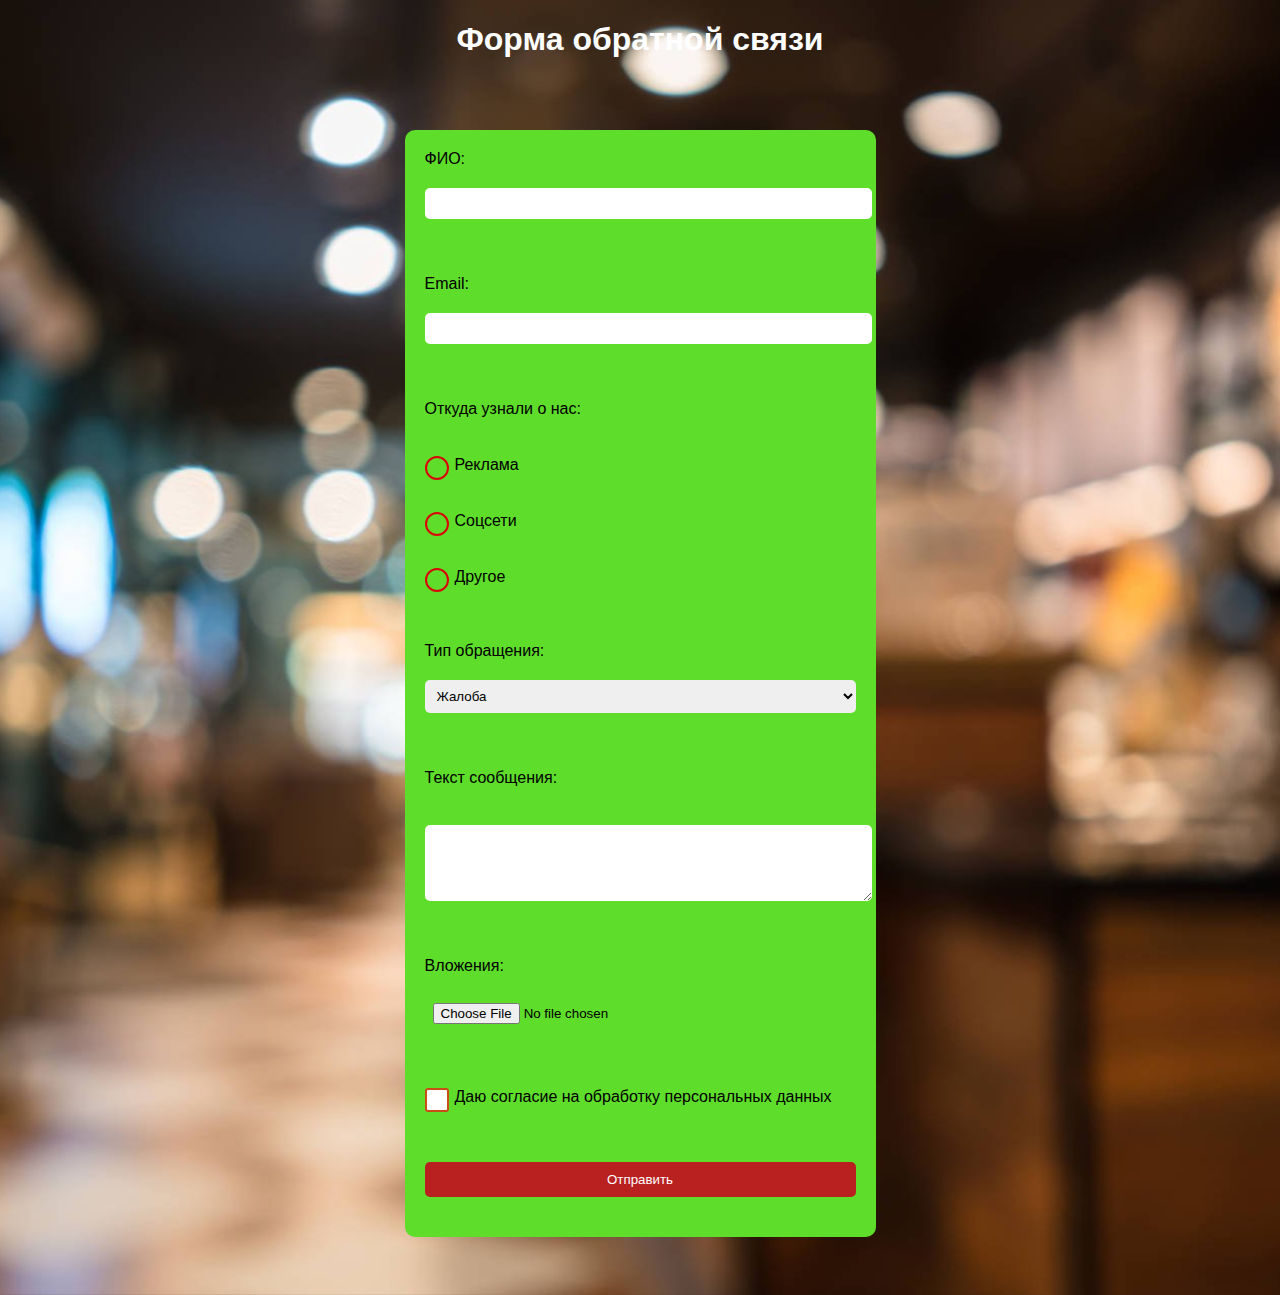
==== 2lab/2lab.html @ 0b511a88 "добавил 3 лабы" ====
<!DOCTYPE html>
<html lang="ru">
<head>
    <meta charset="UTF-8">
    <meta name="viewport" content="width=device-width, initial-scale=1.0">
    <title>Форма обратной связи</title>
    <link rel="stylesheet" href="style2.css">
</head>
<body>
    <h1>Форма обратной связи</h1>
    <form action="#" method="POST">
        <label for="name">ФИО:</label>
        <input type="text" id="name" name="name" required><br><br>
        
        <label for="email">Email:</label>
        <input type="email" id="email" name="email" required><br><br>
        
        <label>Откуда узнали о нас:</label><br>
        <input type="radio" id="radio1" name="source" value="Реклама"> <label for="radio1">Реклама</label><br>
        <input type="radio" id="radio2" name="source" value="Соцсети"> <label for="radio2">Соцсети</label><br>
        <input type="radio" id="radio3" name="source" value="Другое"> <label for="radio3">Другое</label><br><br>
        
        <label for="type">Тип обращения:</label>
        <select id="type" name="type" required>
            <option value="Жалоба">Жалоба</option>
            <option value="Предложение">Предложение</option>
        </select><br><br>
        
        <label for="message">Текст сообщения:</label><br>
        <textarea id="message" name="message" rows="4" cols="50" required></textarea><br><br>
        
        <label for="attachment">Вложения:</label>
        <input type="file" id="attachment" name="attachment"><br><br>
        
        <input type="checkbox" id="consent" name="consent" required>
        <label for="consent">Даю согласие на обработку персональных данных</label><br><br>
        
        <input type="submit" value="Отправить">
    </form>
</body>
</html>
---- 2lab/style2.css ----
body {
    font-family: Arial, sans-serif;
    text-align: center;
    background-image: url('background.jpg'); 
    background-size: cover;
    background-position: center;
    color: white;
}

form {
    display: inline-block;
    text-align: left;
    background-color: rgb(94, 221, 43);
    padding: 20px;
    border-radius: 10px;
    margin: 50px auto;
}

label, input, select, textarea {
    display: block;
    margin-bottom: 20px;
    color: black;
}

input, select, textarea {
    width: 100%;
    padding: 8px;
    border: none;
    border-radius: 5px;
}

input[type="submit"] {
    background-color: #b92121;
    color: rgb(255, 255, 255);
    padding: 10px 20px;
    border: none;
    border-radius: 5px;
    cursor: pointer;
}
/*цвет кнопки"Отправить"*/
input[type="submit"]:hover {
    background-color: #0d6b05;
}


/* Скрываем дефолтные радиокнопки */
input[type="radio"] {
    display: none;
}

/* Создаем стилизованные радиокнопки */
input[type="radio"] + label {
    position: relative;
    padding-left: 30px; /* Расстояние между радиокнопкой и текстом */
    cursor: pointer;
}

input[type="radio"] + label:before {
    content: "";
    position: absolute;
    left: 0;
    top: 0;
    width: 20px; 
    height: 20px; 
    border: 2px solid rgb(219, 6, 6); 
    border-radius: 50%; 
}

/* Когда радиокнопка выбрана, меняем фон кастомной радиокнопки */
input[type="radio"]:checked + label:before {
    background-color: blue; 
}
input[type="checkbox"] {
    display: none; 
}

input[type="checkbox"] + label {
    position: relative;
    padding-left: 30px;
    cursor: pointer;
}

input[type="checkbox"] + label:before {
    content: "";
    position: absolute;
    left: 0;
    top: 0;
    width: 20px;
    height: 20px;
    border: 2px solid #c84e16;
    background-color: white;
    border-radius: 3px;
}

input[type="checkbox"]:checked + label:before {
    background-color:blue;
    border: 2px solid rgb(223, 75, 17);
}
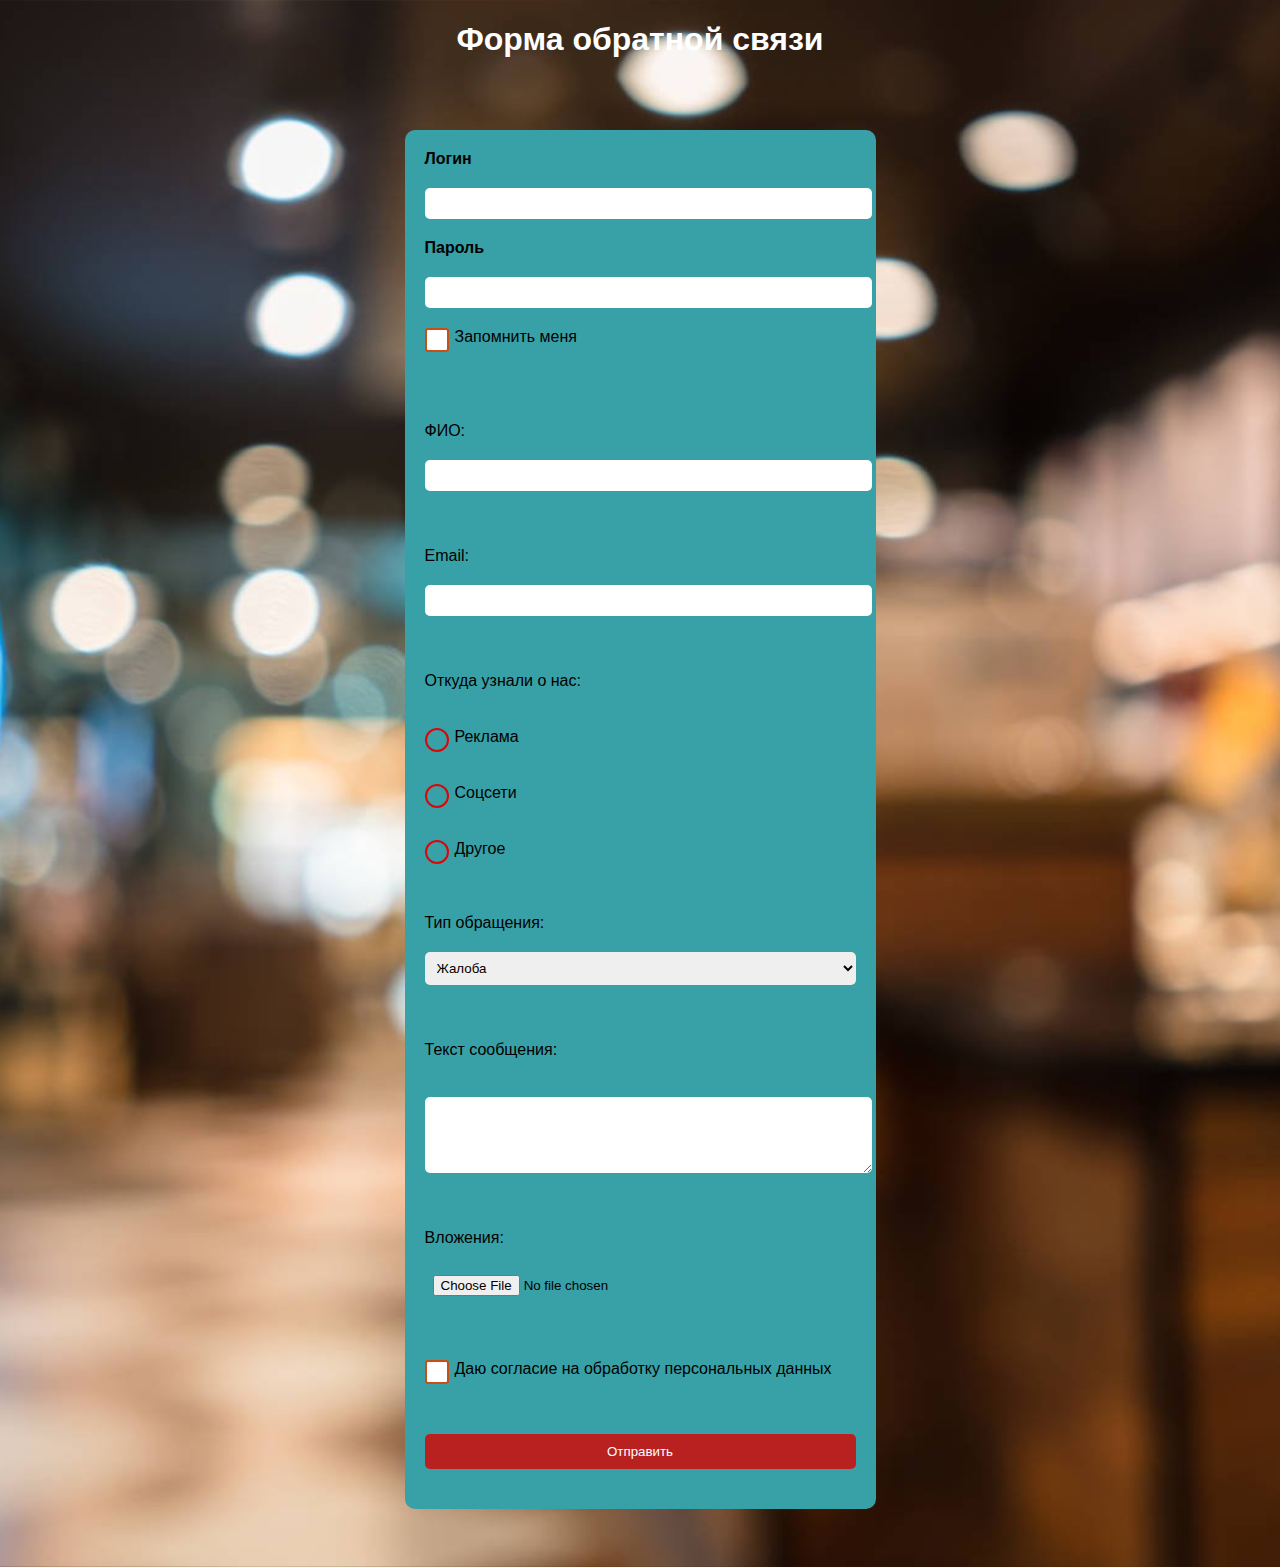
==== commit 8af63e70: "ошибки 2 лабы" ====
--- a/2lab/2lab.html
+++ b/2lab/2lab.html
@@ -8,7 +8,19 @@
 </head>
 <body>
     <h1>Форма обратной связи</h1>
-    <form action="#" method="POST">
+    <form action="https://httpbin.org/post" method="POST">
+        <div class="container">
+            <label for="uname"><b>Логин</b></label>
+            <input type="text"  name="uname" required>
+        
+            <label for="psw"><b>Пароль</b></label>
+            <input type="password"  name="psw" required>
+                
+            <label>
+                <input type="checkbox" id="remember" name="remember" required>
+                <label for="remember">Запомнить меня</label><br><br>
+            </label>
+          </div>
         <label for="name">ФИО:</label>
         <input type="text" id="name" name="name" required><br><br>
         
@@ -16,14 +28,14 @@
         <input type="email" id="email" name="email" required><br><br>
         
         <label>Откуда узнали о нас:</label><br>
-        <input type="radio" id="radio1" name="source" value="Реклама"> <label for="radio1">Реклама</label><br>
-        <input type="radio" id="radio2" name="source" value="Соцсети"> <label for="radio2">Соцсети</label><br>
-        <input type="radio" id="radio3" name="source" value="Другое"> <label for="radio3">Другое</label><br><br>
+        <input type="radio" id="radio1" name="source" value="advertisement"> <label for="radio1">Реклама</label><br>
+        <input type="radio" id="radio2" name="source" value="social networks"> <label for="radio2">Соцсети</label><br>
+        <input type="radio" id="radio3" name="source" value="other"> <label for="radio3">Другое</label><br><br>
         
         <label for="type">Тип обращения:</label>
         <select id="type" name="type" required>
-            <option value="Жалоба">Жалоба</option>
-            <option value="Предложение">Предложение</option>
+            <option value="complaint">Жалоба</option>
+            <option value="proposal">Предложение</option>
         </select><br><br>
         
         <label for="message">Текст сообщения:</label><br>
--- a/2lab/style2.css
+++ b/2lab/style2.css
@@ -4,13 +4,13 @@
     background-image: url('background.jpg'); 
     background-size: cover;
     background-position: center;
-    color: white;
+    color: rgb(255, 255, 255);
 }
 
 form {
     display: inline-block;
     text-align: left;
-    background-color: rgb(94, 221, 43);
+    background-color: rgb(56, 160, 167);
     padding: 20px;
     border-radius: 10px;
     margin: 50px auto;
@@ -39,7 +39,7 @@
 }
 /*цвет кнопки"Отправить"*/
 input[type="submit"]:hover {
-    background-color: #0d6b05;
+    background-color: #1c1d1ca4;
 }
 
 
@@ -68,7 +68,7 @@
 
 /* Когда радиокнопка выбрана, меняем фон кастомной радиокнопки */
 input[type="radio"]:checked + label:before {
-    background-color: blue; 
+    background-color: rgb(15, 206, 25); 
 }
 input[type="checkbox"] {
     display: none; 
@@ -93,6 +93,6 @@
 }
 
 input[type="checkbox"]:checked + label:before {
-    background-color:blue;
+    background-color:rgb(225, 240, 12);
     border: 2px solid rgb(223, 75, 17);
 }
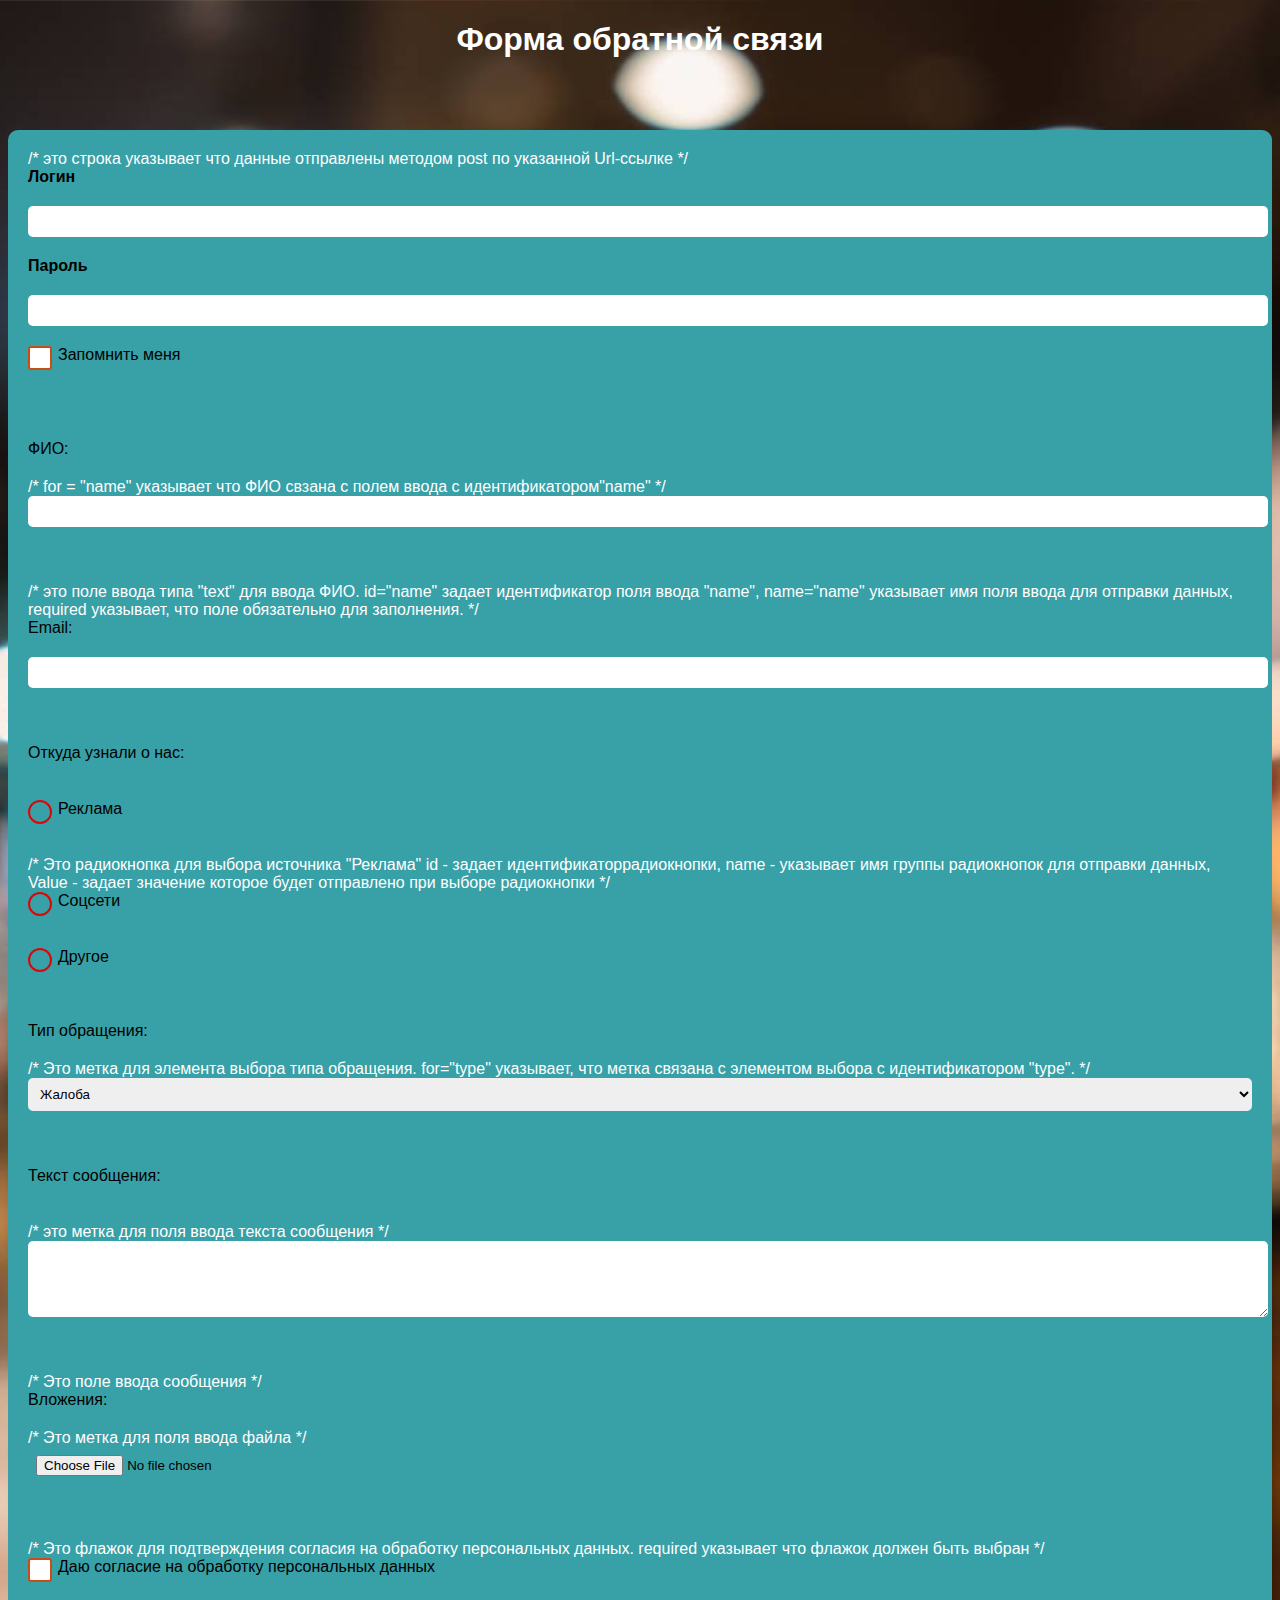
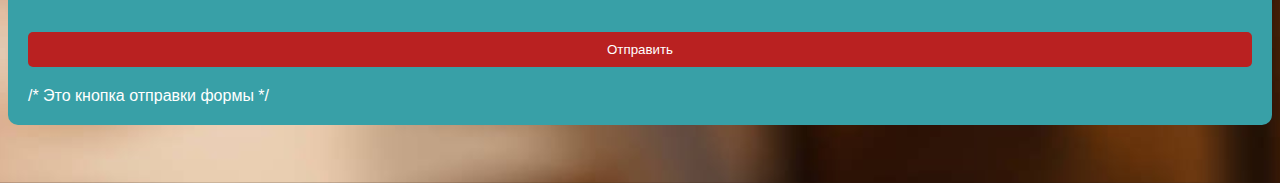
==== commit 0825ca54: "Исправил 2 лабу" ====
--- a/2lab/2lab.html
+++ b/2lab/2lab.html
@@ -8,7 +8,7 @@
 </head>
 <body>
     <h1>Форма обратной связи</h1>
-    <form action="https://httpbin.org/post" method="POST">
+    <form action="https://httpbin.org/post" method="post"> /* это строка указывает что данные отправлены методом post  по указанной Url-ссылке */
         <div class="container">
             <label for="uname"><b>Логин</b></label>
             <input type="text"  name="uname" required>
@@ -21,33 +21,35 @@
                 <label for="remember">Запомнить меня</label><br><br>
             </label>
           </div>
-        <label for="name">ФИО:</label>
-        <input type="text" id="name" name="name" required><br><br>
+        <label for="name">ФИО:</label> /* for = "name" указывает что ФИО свзана с полем ввода с идентификатором"name" */
+        <input type="text" id="name" name="name" required><br><br>/* это поле ввода типа "text" для ввода ФИО. id="name" задает идентификатор поля ввода "name", name="name" указывает имя поля ввода для отправки данных, required указывает, что поле обязательно для заполнения. */
         
         <label for="email">Email:</label>
         <input type="email" id="email" name="email" required><br><br>
         
         <label>Откуда узнали о нас:</label><br>
-        <input type="radio" id="radio1" name="source" value="advertisement"> <label for="radio1">Реклама</label><br>
-        <input type="radio" id="radio2" name="source" value="social networks"> <label for="radio2">Соцсети</label><br>
+        <input type="radio" id="radio1" name="source" value="advertisement"> <label for="radio1">Реклама</label><br> /* Это радиокнопка для выбора источника "Реклама" id - задает идентификаторрадиокнопки, name -  указывает имя группы радиокнопок для отправки данных, Value - задает значение которое будет отправлено при выборе радиокнопки */
+        <input type="radio" id="radio2" name="source" value="social networks"> <label for="radio2">Соцсети</label><br> 
         <input type="radio" id="radio3" name="source" value="other"> <label for="radio3">Другое</label><br><br>
         
-        <label for="type">Тип обращения:</label>
+        <label for="type">Тип обращения:</label>/* Это метка для элемента выбора типа обращения. for="type" указывает, что метка связана с элементом выбора с идентификатором "type". */
         <select id="type" name="type" required>
-            <option value="complaint">Жалоба</option>
+            <option value="complaint">Жалоба</option>/* это опции выбора внутри элемента SELECT. Значение каждой опции указывается в атибуте VALUE*/
             <option value="proposal">Предложение</option>
+            <option value="question">Вопрос</option>
+            <option value="question">Благодарность</option>
+            <option value="question">Другое</option>
         </select><br><br>
         
-        <label for="message">Текст сообщения:</label><br>
-        <textarea id="message" name="message" rows="4" cols="50" required></textarea><br><br>
-        
-        <label for="attachment">Вложения:</label>
+        <label for="message">Текст сообщения:</label><br>/* это метка для поля ввода текста сообщения */
+        <textarea id="message" name="message" rows="4" cols="50" required></textarea><br><br>/* Это поле  ввода сообщения */
+        <label for="attachment">Вложения:</label> /* Это метка для поля ввода файла */
         <input type="file" id="attachment" name="attachment"><br><br>
         
-        <input type="checkbox" id="consent" name="consent" required>
+        <input type="checkbox" id="consent" name="consent" required> /* Это флажок для подтверждения согласия на обработку персональных данных. required указывает что флажок должен быть выбран */
         <label for="consent">Даю согласие на обработку персональных данных</label><br><br>
         
-        <input type="submit" value="Отправить">
+        <input type="submit" value="Отправить"> /* Это кнопка отправки формы */
     </form>
 </body>
 </html>
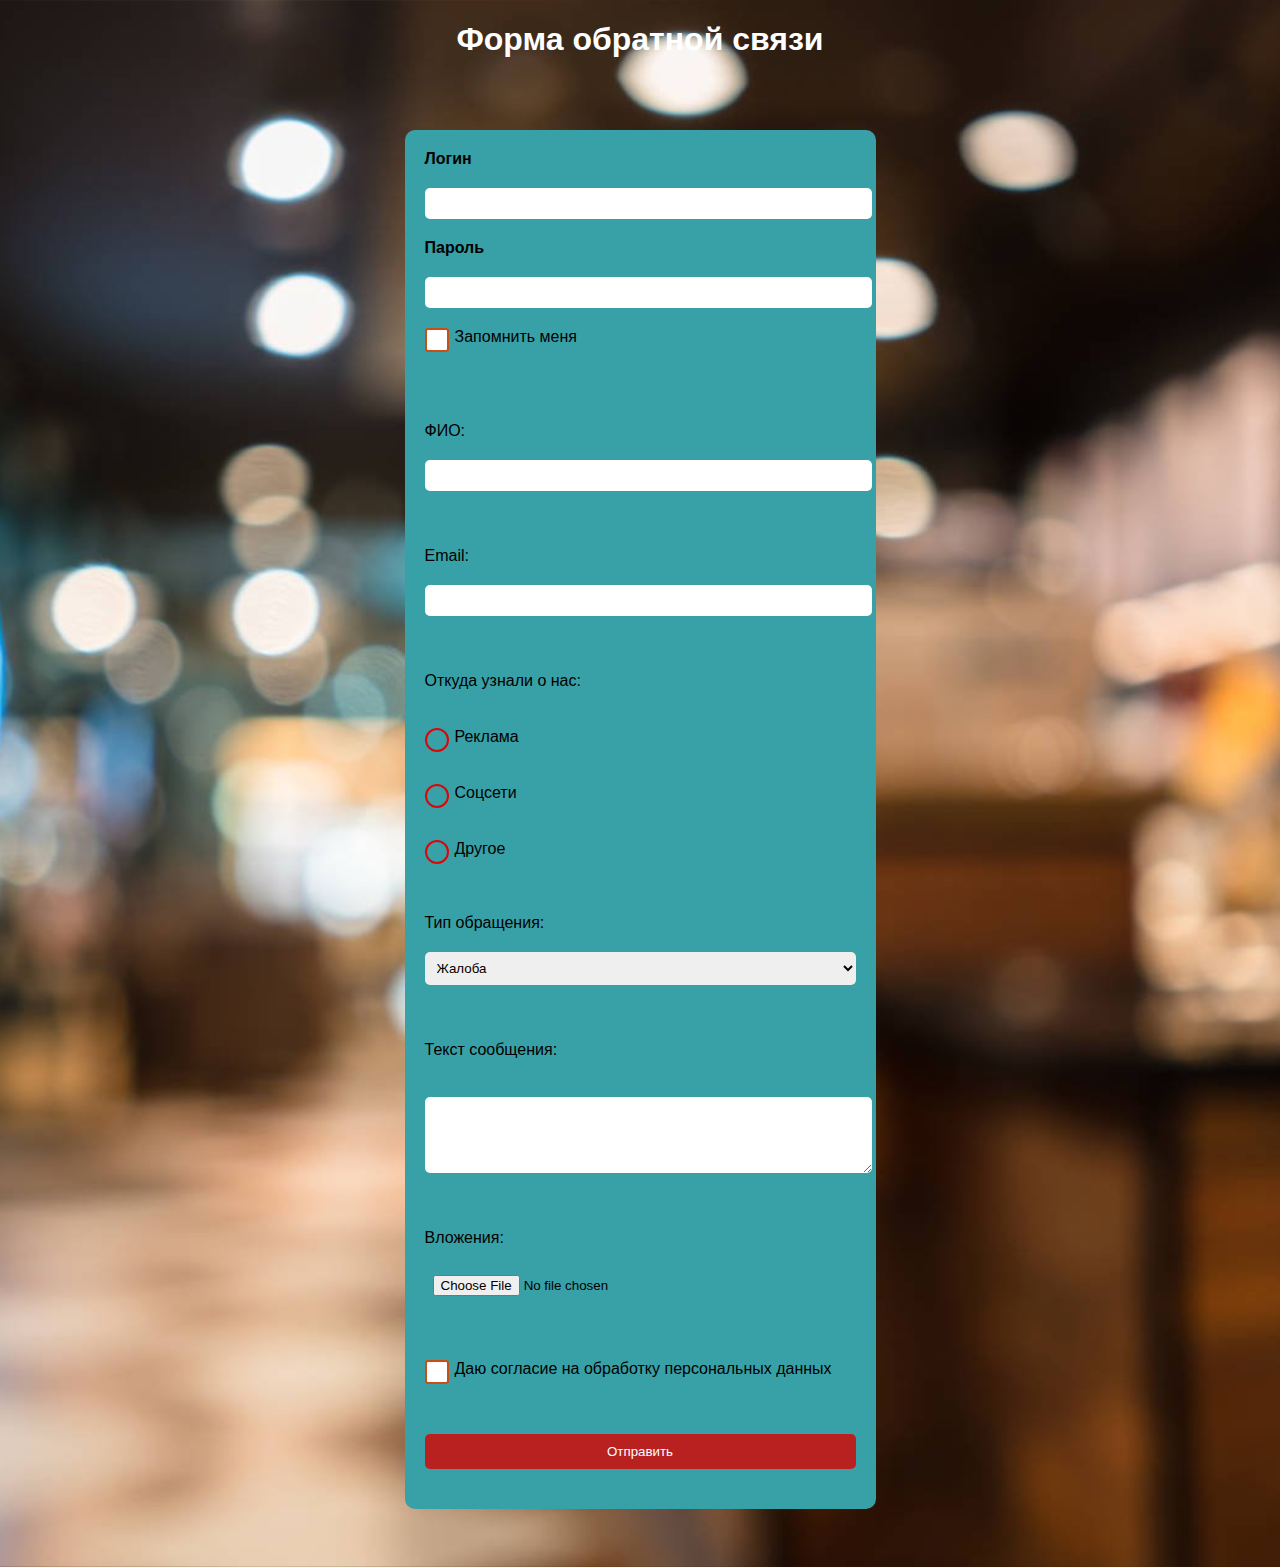
==== commit aec34d99: "Коментарии к 2 лабе" ====
--- a/2lab/2lab.html
+++ b/2lab/2lab.html
@@ -8,8 +8,8 @@
 </head>
 <body>
     <h1>Форма обратной связи</h1>
-    <form action="https://httpbin.org/post" method="post"> /* это строка указывает что данные отправлены методом post  по указанной Url-ссылке */
-        <div class="container">
+    <form method="post" action="https://httpbin.org/post" enctype="multipart/form-data"> <!-- это строка указывает что данные отправлены методом post  по указанной Url-ссылке -->
+        <div class="container">                                                          <!-- multipart/form-data -- это тип контента для отпарвки файлов и других бинарных данный через Http-запрос-->
             <label for="uname"><b>Логин</b></label>
             <input type="text"  name="uname" required>
         
@@ -21,35 +21,35 @@
                 <label for="remember">Запомнить меня</label><br><br>
             </label>
           </div>
-        <label for="name">ФИО:</label> /* for = "name" указывает что ФИО свзана с полем ввода с идентификатором"name" */
-        <input type="text" id="name" name="name" required><br><br>/* это поле ввода типа "text" для ввода ФИО. id="name" задает идентификатор поля ввода "name", name="name" указывает имя поля ввода для отправки данных, required указывает, что поле обязательно для заполнения. */
+        <label for="name">ФИО:</label> <!-- for = "name" указывает что ФИО свзана с полем ввода с идентификатором"name" -->
+        <input type="text" id="name" name="name" required><br><br><!-- это поле ввода типа "text" для ввода ФИО. id="name" задает идентификатор поля ввода "name", name="name" указывает имя поля ввода для отправки данных, required указывает, что поле обязательно для заполнения. -->
         
         <label for="email">Email:</label>
         <input type="email" id="email" name="email" required><br><br>
         
         <label>Откуда узнали о нас:</label><br>
-        <input type="radio" id="radio1" name="source" value="advertisement"> <label for="radio1">Реклама</label><br> /* Это радиокнопка для выбора источника "Реклама" id - задает идентификаторрадиокнопки, name -  указывает имя группы радиокнопок для отправки данных, Value - задает значение которое будет отправлено при выборе радиокнопки */
+        <input type="radio" id="radio1" name="source" value="advertisement"> <label for="radio1">Реклама</label><br> <!-- Это радиокнопка для выбора источника "Реклама" id - задает идентификаторрадиокнопки, name -  указывает имя группы радиокнопок для отправки данных, Value - задает значение которое будет отправлено при выборе радиокнопки -->
         <input type="radio" id="radio2" name="source" value="social networks"> <label for="radio2">Соцсети</label><br> 
         <input type="radio" id="radio3" name="source" value="other"> <label for="radio3">Другое</label><br><br>
         
-        <label for="type">Тип обращения:</label>/* Это метка для элемента выбора типа обращения. for="type" указывает, что метка связана с элементом выбора с идентификатором "type". */
+        <label for="type">Тип обращения:</label><!-- Это метка для элемента выбора типа обращения. for="type" указывает, что метка связана с элементом выбора с идентификатором "type". -->
         <select id="type" name="type" required>
-            <option value="complaint">Жалоба</option>/* это опции выбора внутри элемента SELECT. Значение каждой опции указывается в атибуте VALUE*/
+            <option value="complaint">Жалоба</option><!-- это опции выбора внутри элемента SELECT. Значение каждой опции указывается в атибуте VALUE-->
             <option value="proposal">Предложение</option>
             <option value="question">Вопрос</option>
             <option value="question">Благодарность</option>
             <option value="question">Другое</option>
         </select><br><br>
         
-        <label for="message">Текст сообщения:</label><br>/* это метка для поля ввода текста сообщения */
-        <textarea id="message" name="message" rows="4" cols="50" required></textarea><br><br>/* Это поле  ввода сообщения */
-        <label for="attachment">Вложения:</label> /* Это метка для поля ввода файла */
+        <label for="message">Текст сообщения:</label><br><!--это метка для поля ввода текста сообщения -->
+        <textarea id="message" name="message" rows="4" cols="50" required></textarea><br><br><!-- Это поле  ввода сообщения -->
+        <label for="attachment">Вложения:</label> <!-- Это метка для поля ввода файла -->
         <input type="file" id="attachment" name="attachment"><br><br>
         
-        <input type="checkbox" id="consent" name="consent" required> /* Это флажок для подтверждения согласия на обработку персональных данных. required указывает что флажок должен быть выбран */
+        <input type="checkbox" id="consent" name="consent" required> <!-- Это флажок для подтверждения согласия на обработку персональных данных. required указывает что флажок должен быть выбран -->
         <label for="consent">Даю согласие на обработку персональных данных</label><br><br>
         
-        <input type="submit" value="Отправить"> /* Это кнопка отправки формы */
+        <input type="submit" value="Отправить"> <!-- Это кнопка отправки формы -->
     </form>
 </body>
 </html>
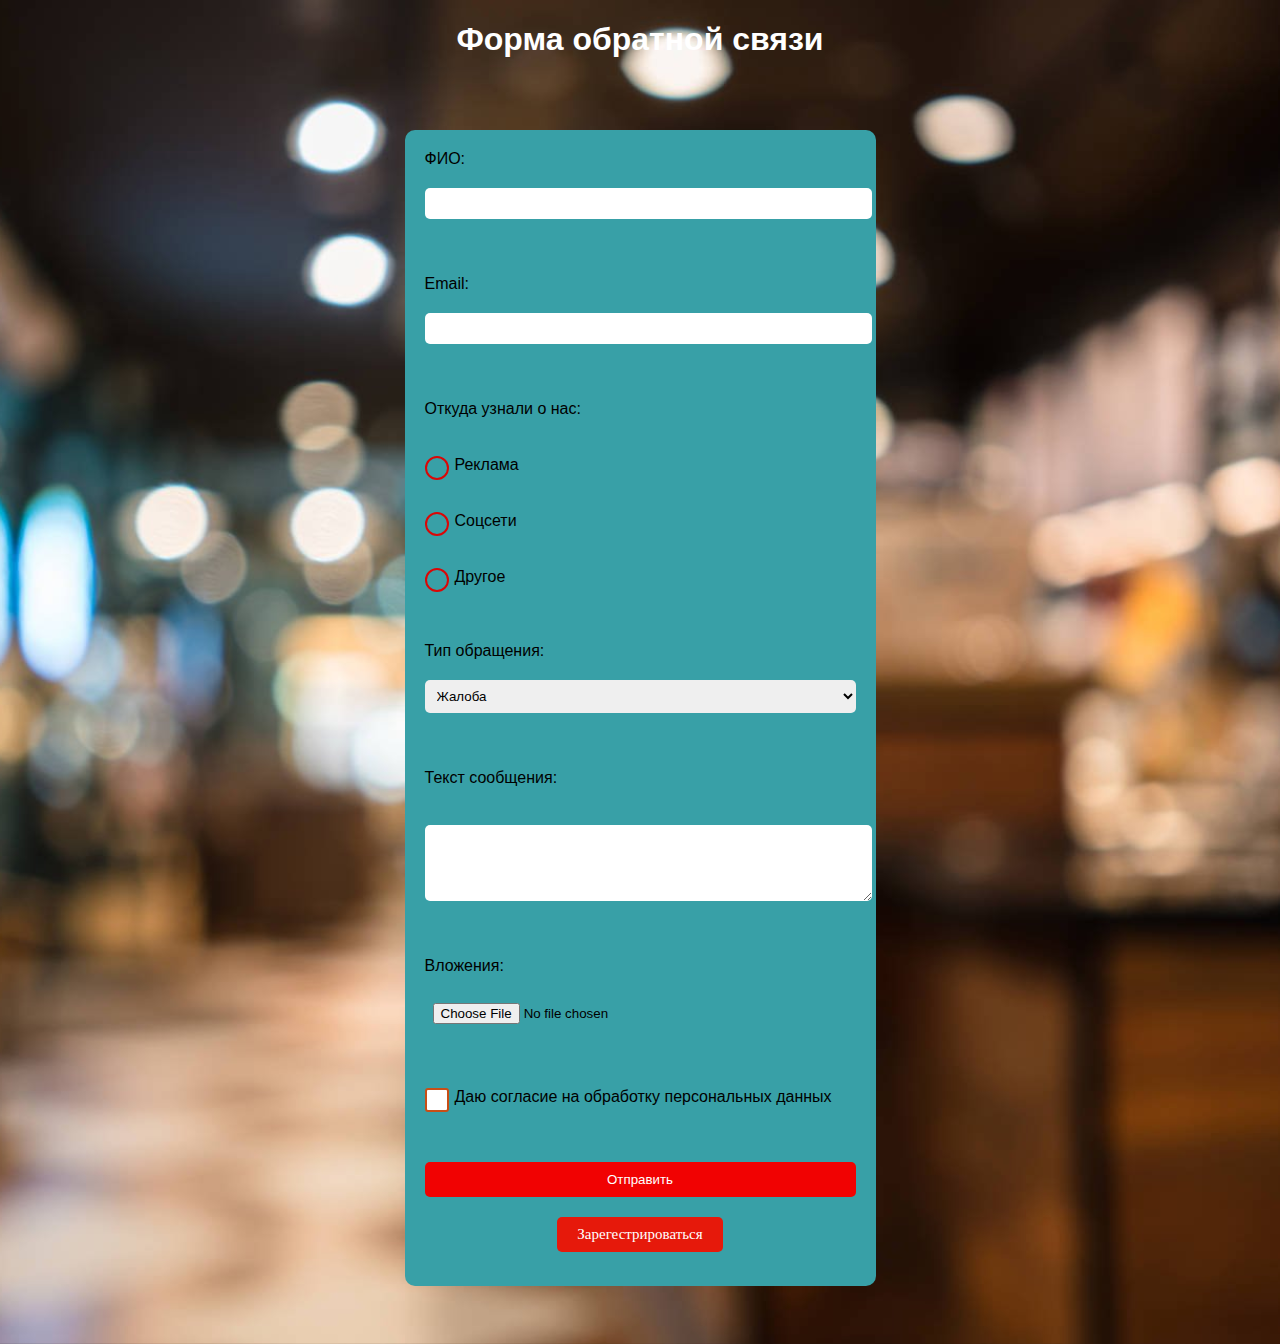
==== commit b07372fc: "Переделал 2 лабу" ====
--- a/2lab/2lab.html
+++ b/2lab/2lab.html
@@ -8,19 +8,7 @@
 </head>
 <body>
     <h1>Форма обратной связи</h1>
-    <form method="post" action="https://httpbin.org/post" enctype="multipart/form-data"> <!-- это строка указывает что данные отправлены методом post  по указанной Url-ссылке -->
-        <div class="container">                                                          <!-- multipart/form-data -- это тип контента для отпарвки файлов и других бинарных данный через Http-запрос-->
-            <label for="uname"><b>Логин</b></label>
-            <input type="text"  name="uname" required>
-        
-            <label for="psw"><b>Пароль</b></label>
-            <input type="password"  name="psw" required>
-                
-            <label>
-                <input type="checkbox" id="remember" name="remember" required>
-                <label for="remember">Запомнить меня</label><br><br>
-            </label>
-          </div>
+    <form method="post" action="https://httpbin.org/post" enctype="multipart/form-data" > <!-- это строка указывает что данные отправлены методом post  по указанной Url-ссылке -->
         <label for="name">ФИО:</label> <!-- for = "name" указывает что ФИО свзана с полем ввода с идентификатором"name" -->
         <input type="text" id="name" name="name" required><br><br><!-- это поле ввода типа "text" для ввода ФИО. id="name" задает идентификатор поля ввода "name", name="name" указывает имя поля ввода для отправки данных, required указывает, что поле обязательно для заполнения. -->
         
@@ -50,6 +38,11 @@
         <label for="consent">Даю согласие на обработку персональных данных</label><br><br>
         
         <input type="submit" value="Отправить"> <!-- Это кнопка отправки формы -->
+        
+        <div>
+            <a class="button" href="2.2lab.html">Зарегестрироваться</a>
+        
+          </div>
     </form>
 </body>
 </html>
--- a/2lab/style2.css
+++ b/2lab/style2.css
@@ -30,13 +30,30 @@
 }
 
 input[type="submit"] {
-    background-color: #b92121;
+    background-color: #f10202;
     color: rgb(255, 255, 255);
     padding: 10px 20px;
     border: none;
     border-radius: 5px;
     cursor: pointer;
 }
+a.button {
+    display: inline-block;
+    background: #e6190b;
+    color: #fff;
+    padding: 10px 20px;
+    border-radius: 5px;
+    text-decoration: none;
+    font-family: Tahoma;
+    font-size: 15px;
+    line-height: 1;
+    font-weight: 100;
+  }
+  
+  div {
+    margin: 14px;
+    text-align: center;
+  }
 /*цвет кнопки"Отправить"*/
 input[type="submit"]:hover {
     background-color: #1c1d1ca4;
